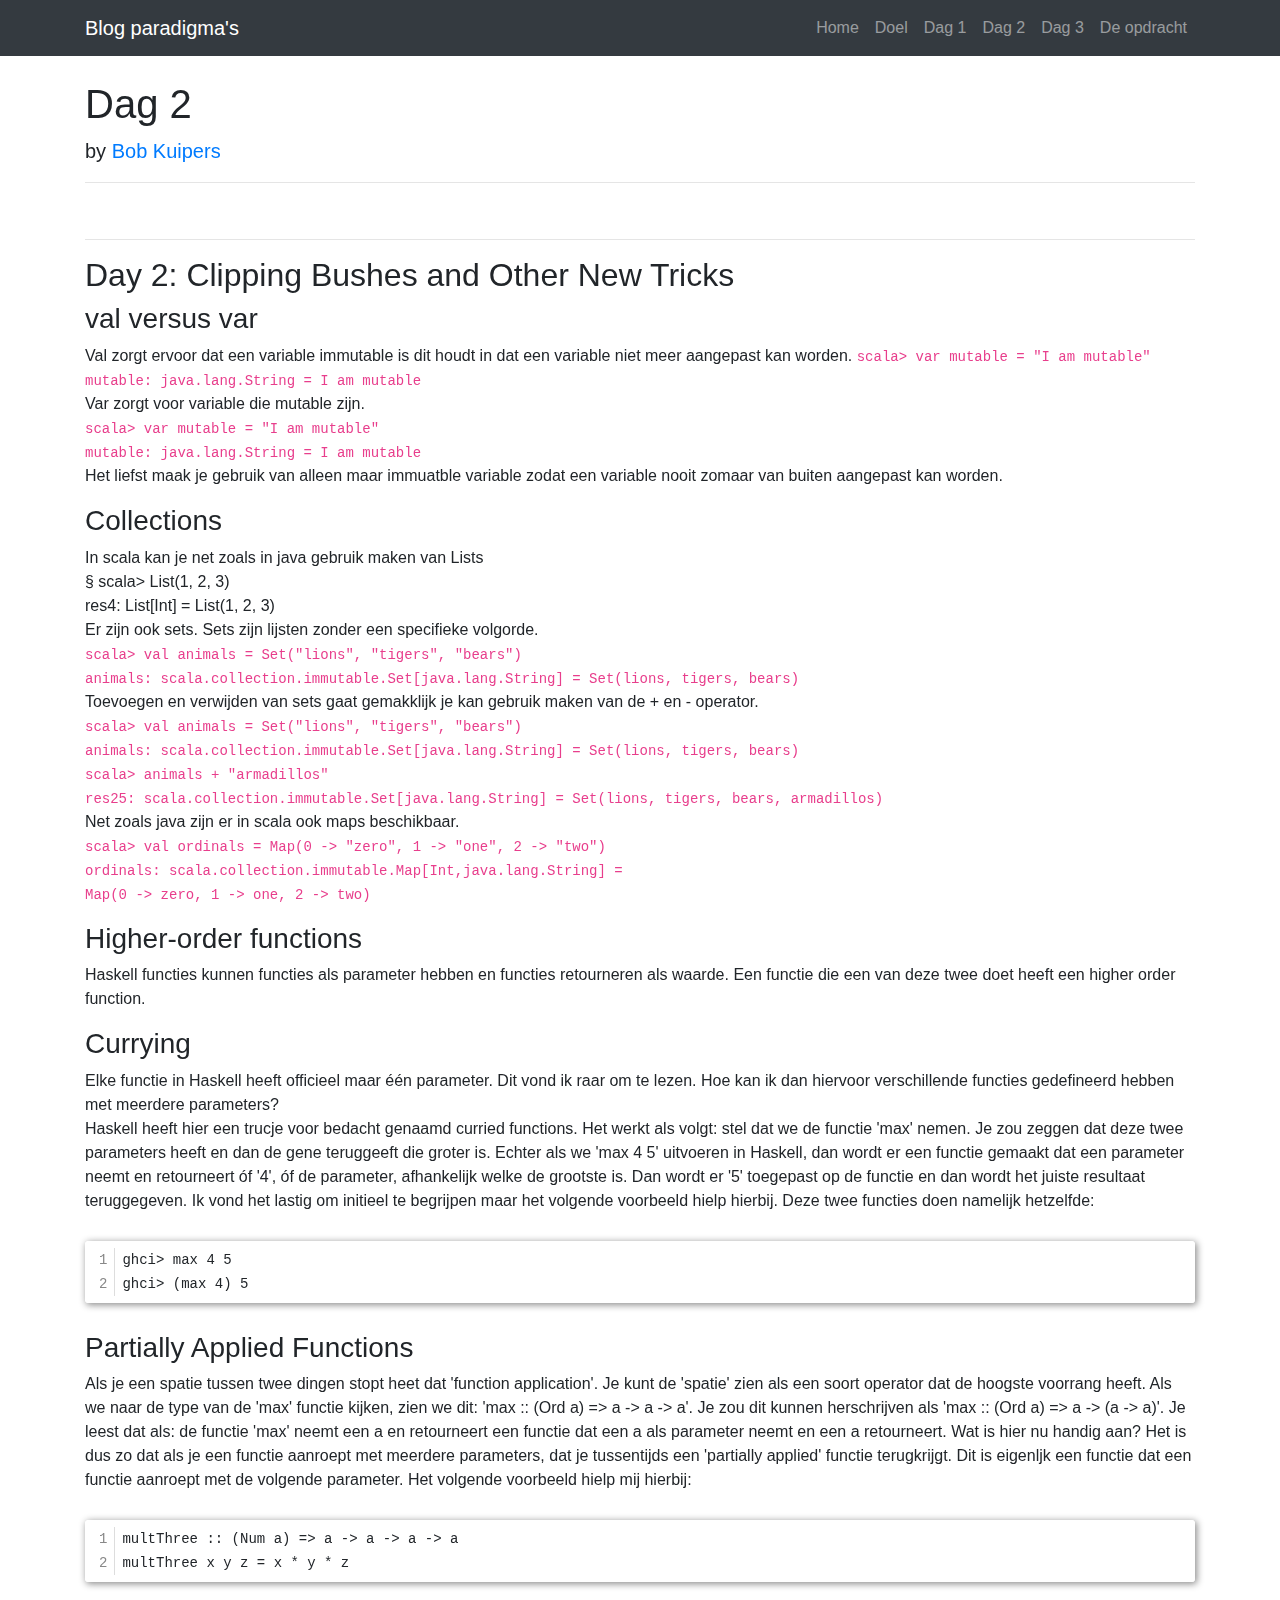
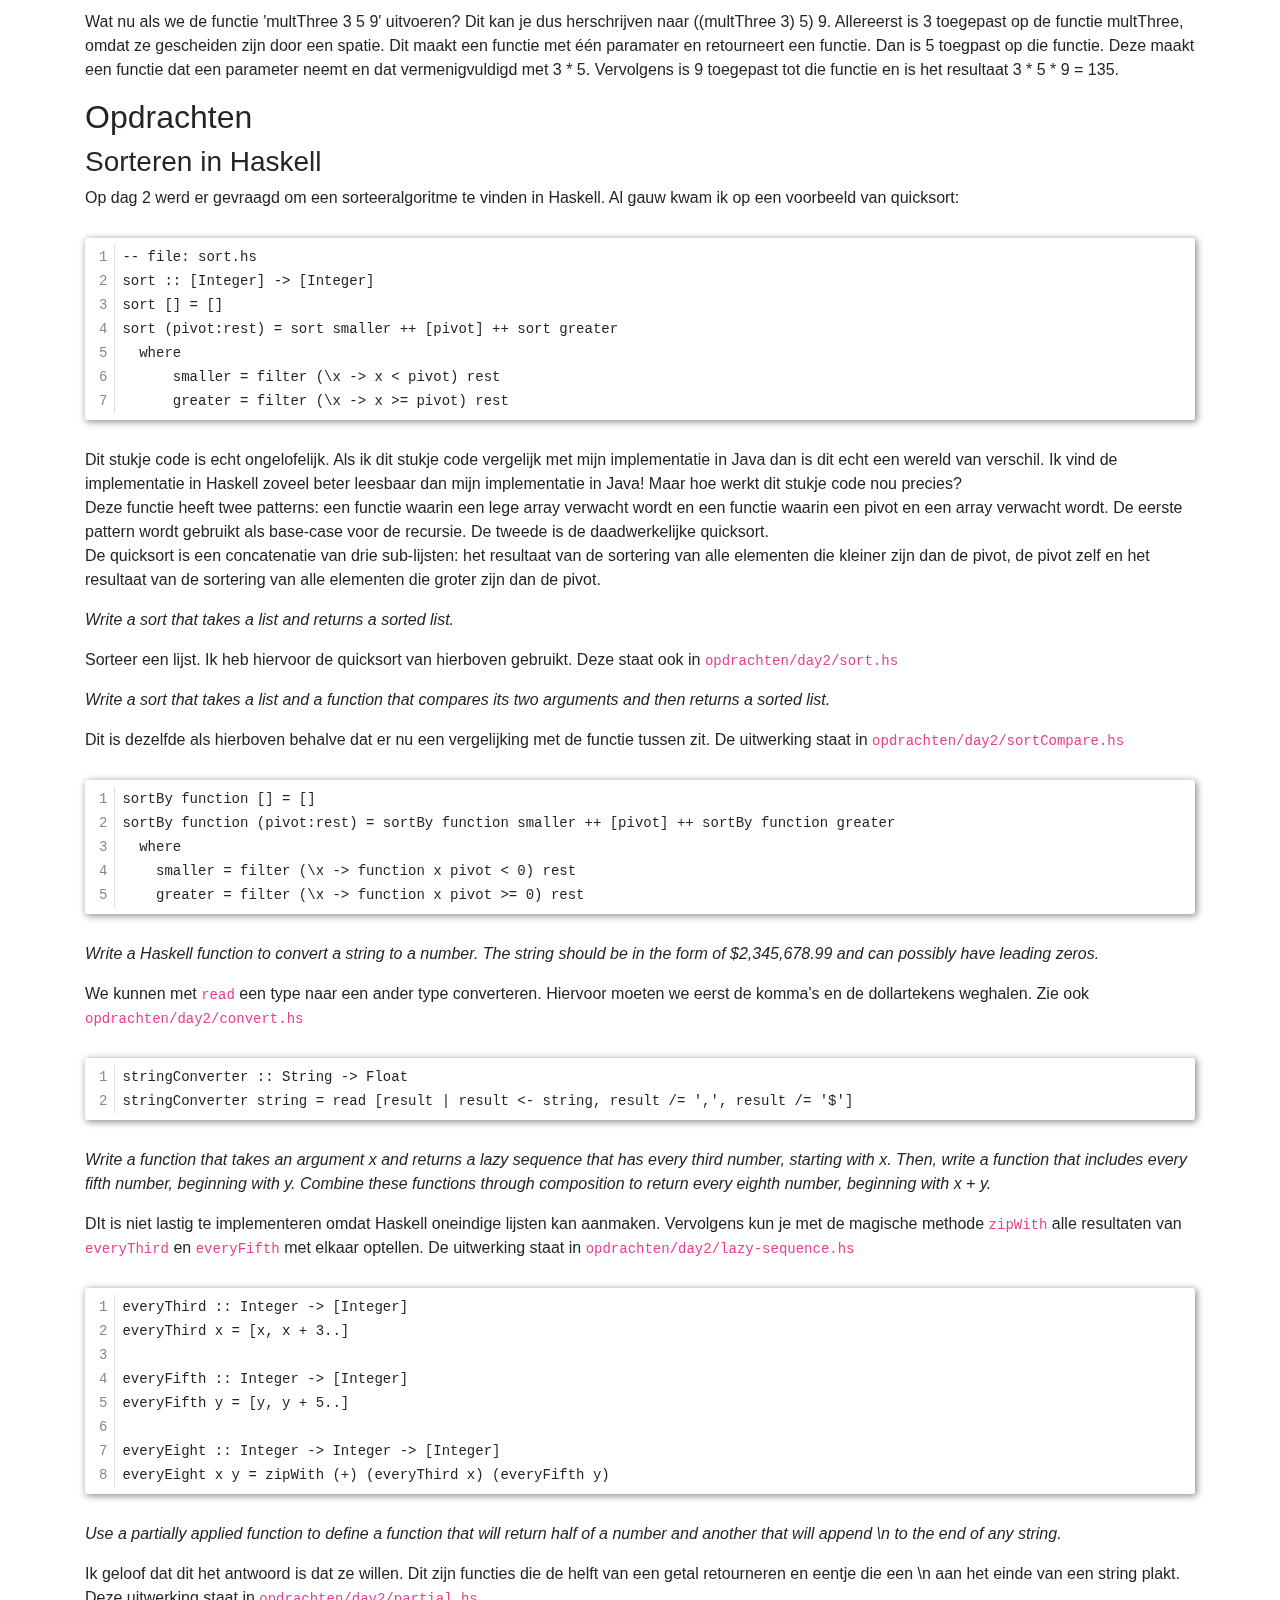
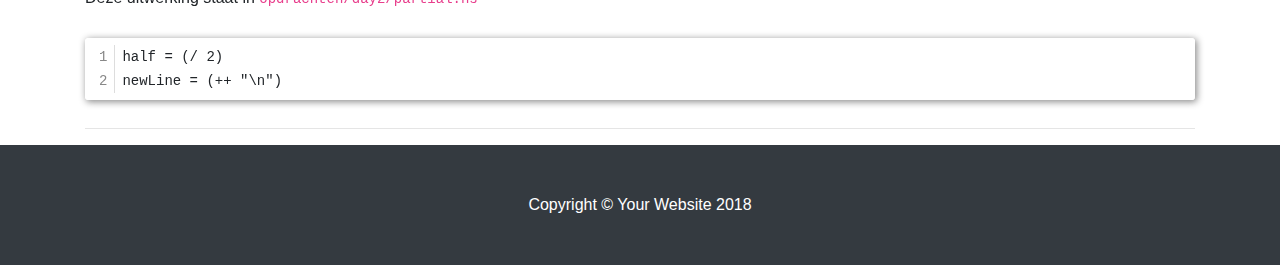
==== scala/blog/html/dag2.html @ 295ce391 "started on blog" ====
<!DOCTYPE html>
<html lang="en">

<head>

  <meta charset="utf-8">
  <meta name="viewport" content="width=device-width, initial-scale=1, shrink-to-fit=no">
  <meta name="description" content="">
  <meta name="author" content="">

  <title>Blog Post - Start Bootstrap Template</title>

  <!-- Bootstrap core CSS -->
  <link href="../vendor/bootstrap/css/bootstrap.min.css" rel="stylesheet">

  <!-- Custom styles for this template -->
  <link href="../css/blog-post.css" rel="stylesheet">

</head>

<body>

  <!-- Navigation -->
  <nav class="navbar navbar-expand-lg navbar-dark bg-dark fixed-top">
    <div class="container">
      <a class="navbar-brand" href="../index.html">Blog paradigma's</a>
      <button class="navbar-toggler" type="button" data-toggle="collapse" data-target="#navbarResponsive" aria-controls="navbarResponsive"
        aria-expanded="false" aria-label="Toggle navigation">
        <span class="navbar-toggler-icon"></span>
      </button>
      <div class="collapse navbar-collapse" id="navbarResponsive">
        <ul class="navbar-nav ml-auto">
          <li class="nav-item">
            <a class="nav-link" href="../index.html">Home</a>
          </li>
          <li class="nav-item">
            <a class="nav-link" href="doel.html">Doel</a>
          </li>
          <li class="nav-item">
            <a class="nav-link" href="dag1.html">Dag 1</a>
          </li>
          <li class="nav-item">
            <a class="nav-link" href="dag2.html">Dag 2</a>
          </li>
          <li class="nav-item">
            <a class="nav-link" href="dag3.html">Dag 3</a>
          </li>
          <li class="nav-item">
            <a class="nav-link" href="opdracht.html">De opdracht</a>
          </li>
        </ul>
      </div>
    </div>
  </nav>

  <!-- Page Content -->
  <div class="container">

    <div class="row">

      <!-- Post Content Column -->
      <div class="col-lg-12">

        <!-- Title -->
        <h1 class="mt-4">Dag 2</h1>

        <!-- Author -->
        <p class="lead">
          by
          <a href="#">Bob Kuipers</a>
        </p>

        <hr>
        <!-- Preview Image -->
        <img class="img-fluid rounded" src="http://placehold.it/1200x300" alt="">

        <hr>

        <!-- Post Content -->
        <h2>Day 2: Clipping Bushes and Other New Tricks</h2>
        <h3>val versus var</h3>
        <p>
          Val zorgt ervoor dat een variable immutable is dit houdt in dat een variable niet meer aangepast kan worden.
          <code>
            scala> var mutable = "I am mutable" <br>
             mutable: java.lang.String = I am mutable
          </code> <br>
          Var zorgt voor variable die mutable zijn.
          <code> <br>
              scala> var mutable = "I am mutable" <br> 
              mutable: java.lang.String = I am mutable
          </code> <br>
          Het liefst maak je gebruik van alleen maar immuatble variable zodat een variable nooit zomaar van buiten
          aangepast kan worden.
        </p>

        <h3>Collections</h3>
        <p>
          In scala kan je net zoals in java gebruik maken van Lists <br>
          §
          scala> List(1, 2, 3) <br>
          res4: List[Int] = List(1, 2, 3)
          </code> <br>
          Er zijn ook sets. Sets zijn lijsten zonder een specifieke volgorde.<br>
          <code>
              scala> val animals = Set("lions", "tigers", "bears")<br>
               animals: scala.collection.immutable.Set[java.lang.String] =
              Set(lions, tigers, bears)   
          </code><br>
          Toevoegen en verwijden van sets gaat gemakklijk je kan gebruik maken van de + en - operator.<br>

          <code>
              scala> val animals = Set("lions", "tigers", "bears") <br>
              animals: scala.collection.immutable.Set[java.lang.String] =
              Set(lions, tigers, bears) <br>
          scala> animals + "armadillos" <br>
          res25: scala.collection.immutable.Set[java.lang.String] =
              Set(lions, tigers, bears, armadillos)      
          </code> <br>

          Net zoals java zijn er in scala ook maps beschikbaar. <br>
          <code>
              scala> val ordinals = Map(0 -> "zero", 1 -> "one", 2 -> "two") <br>
              ordinals: scala.collection.immutable.Map[Int,java.lang.String] = <br>
              Map(0 -> zero, 1 -> one, 2 -> two)
          </code> <br>

        </p>




        <h3>Higher-order functions</h3>
        <p>Haskell functies kunnen functies als parameter hebben en functies retourneren als waarde. Een functie die
          een van deze twee doet heeft een higher order function.</p>
        <h3>Currying</h3>
        <p>Elke functie in Haskell heeft officieel maar één parameter. Dit vond ik raar om te lezen. Hoe kan ik dan
          hiervoor verschillende functies gedefineerd hebben met meerdere parameters?
          <br>
          Haskell heeft hier een trucje voor bedacht genaamd curried functions. Het werkt als volgt: stel dat we de
          functie 'max' nemen. Je zou zeggen dat deze twee parameters heeft en dan de gene teruggeeft die groter is.

          Echter als we 'max 4 5' uitvoeren in Haskell, dan wordt er een functie gemaakt dat een parameter neemt en
          retourneert óf '4', óf de parameter, afhankelijk welke de grootste is.
          Dan wordt er '5' toegepast op de functie en dan wordt het juiste resultaat teruggegeven. Ik vond het lastig
          om initieel te begrijpen maar het volgende voorbeeld hielp hierbij.
          Deze twee functies doen namelijk hetzelfde:
          <pre>
                  <span>ghci> max 4 5</span>
                  <span>ghci> (max 4) 5</span>
              </pre>
        </p>
        <h3>Partially Applied Functions</h3>
        <p>Als je een spatie tussen twee dingen stopt heet dat 'function application'. Je kunt de 'spatie' zien als een
          soort operator dat de hoogste voorrang heeft.
          Als we naar de type van de 'max' functie kijken, zien we dit: 'max :: (Ord a) => a -> a -> a'. Je zou dit
          kunnen herschrijven als 'max :: (Ord a) => a -> (a -> a)'.
          Je leest dat als: de functie 'max' neemt een a en retourneert een functie dat een a als parameter neemt en
          een a retourneert.

          Wat is hier nu handig aan? Het is dus zo dat als je een functie aanroept met meerdere parameters, dat je
          tussentijds een 'partially applied' functie terugkrijgt.
          Dit is eigenljk een functie dat een functie aanroept met de volgende parameter. Het volgende voorbeeld hielp
          mij hierbij:

          <pre>
                  <span>multThree :: (Num a) => a -> a -> a -> a</span>  
                  <span>multThree x y z = x * y * z  </span> 
              </pre>
          <p>Wat nu als we de functie 'multThree 3 5 9' uitvoeren? Dit kan je dus herschrijven naar ((multThree 3) 5)
            9. Allereerst is 3 toegepast op de functie multThree, omdat ze gescheiden zijn door een spatie.
            Dit maakt een functie met één paramater en retourneert een functie. Dan is 5 toegpast op die functie. Deze
            maakt een functie dat een parameter neemt en dat vermenigvuldigd met 3 * 5.
            Vervolgens is 9 toegepast tot die functie en is het resultaat 3 * 5 * 9 = 135. </p>
        </p>
        <h2>Opdrachten</h2>
        <h3>Sorteren in Haskell</h3>
        <p>Op dag 2 werd er gevraagd om een sorteeralgoritme te vinden in Haskell. Al gauw kwam ik op een voorbeeld van
          quicksort:</p>
        <pre>
              <span>-- file: sort.hs</span>
              <span>sort :: [Integer] -> [Integer]</span>
              <span>sort [] = []</span>
              <span>sort (pivot:rest) = sort smaller ++ [pivot] ++ sort greater</span>
              <span>  where</span>
              <span>      smaller = filter (\x -> x < pivot) rest</span> 
              <span>      greater = filter (\x -> x >= pivot) rest</span>
          </pre>
        <p>Dit stukje code is echt ongelofelijk. Als ik dit stukje code vergelijk met mijn implementatie in Java dan is
          dit echt een wereld van verschil.
          Ik vind de implementatie in Haskell zoveel beter leesbaar dan mijn implementatie in Java! Maar hoe werkt dit
          stukje code nou precies?
          <br>
          Deze functie heeft twee patterns: een functie waarin een lege array verwacht wordt en een functie waarin een
          pivot en een array verwacht wordt.
          De eerste pattern wordt gebruikt als base-case voor de recursie. De tweede is de daadwerkelijke quicksort.
          <br>
          De quicksort is een concatenatie van drie sub-lijsten: het resultaat van de sortering van alle elementen die
          kleiner zijn dan de pivot, de pivot zelf en het resultaat van de sortering van alle elementen die groter zijn
          dan de pivot.
        </p>
        <p><i>Write a sort that takes a list and returns a sorted list.</i></p>
        <p>Sorteer een lijst. Ik heb hiervoor de quicksort van hierboven gebruikt. Deze staat ook in <code>opdrachten/day2/sort.hs</code></p>
        <p><i> Write a sort that takes a list and a function that compares its two arguments and then returns a sorted
            list.</i></p>
        <p>Dit is dezelfde als hierboven behalve dat er nu een vergelijking met de functie tussen zit. De uitwerking
          staat in <code>opdrachten/day2/sortCompare.hs</code></p>
        <pre>
            <span>sortBy function [] = []</span>
            <span>sortBy function (pivot:rest) = sortBy function smaller ++ [pivot] ++ sortBy function greater</span>  
            <span>  where</span>
            <span>    smaller = filter (\x -> function x pivot < 0) rest</span>
            <span>    greater = filter (\x -> function x pivot >= 0) rest</span>
          </pre>
        <p><i>Write a Haskell function to convert a string to a number. The string should be in the form of
            $2,345,678.99 and can possibly have leading zeros.</i></p>
        <p>We kunnen met <code>read</code> een type naar een ander type converteren. Hiervoor moeten we eerst de
          komma's en de dollartekens weghalen. Zie ook <code>opdrachten/day2/convert.hs</code></p>
        <pre>
              <span>stringConverter :: String -> Float</span> 
              <span>stringConverter string = read [result | result <- string, result /= ',', result /= '$']</span>
          </pre>
        <p><i>Write a function that takes an argument x and returns a lazy sequence that has every third number,
            starting with x. Then, write a function that includes every ﬁfth number, beginning with y. Combine these
            functions through composition to return every eighth number, beginning with x + y.</i></p>
        <p>DIt is niet lastig te implementeren omdat Haskell oneindige lijsten kan aanmaken. Vervolgens kun je met de
          magische methode <code>zipWith</code> alle resultaten van <code>everyThird</code> en <code>everyFifth</code>
          met elkaar optellen. De uitwerking staat in <code>opdrachten/day2/lazy-sequence.hs</code></p>
        <pre>
            <span>everyThird :: Integer -> [Integer]</span>
            <span>everyThird x = [x, x + 3..]</span>
            <span></span>
            <span>everyFifth :: Integer -> [Integer]</span> 
            <span>everyFifth y = [y, y + 5..]</span>
            <span></span>
            <span>everyEight :: Integer -> Integer -> [Integer]</span>
            <span>everyEight x y = zipWith (+) (everyThird x) (everyFifth y)</span>    
          </pre>
        <p><i>Use a partially applied function to deﬁne a function that will return half of a number and another that
            will append \n to the end of any string.</i></p>
        <p>Ik geloof dat dit het antwoord is dat ze willen. Dit zijn functies die de helft van een getal retourneren en
          eentje die een \n aan het einde van een string plakt. Deze uitwerking staat in <code>opdrachten/day2/partial.hs</code></p>
        <pre>
            <span>half = (/ 2)</span>
            <span>newLine = (++ "\n")</span>
          </pre>
        <hr>
      </div>
    </div>
    <!-- /.row -->

  </div>
  <!-- /.container -->

  <!-- Footer -->
  <footer class="py-5 bg-dark">
    <div class="container">
      <p class="m-0 text-center text-white">Copyright &copy; Your Website 2018</p>
    </div>
    <!-- /.container -->
  </footer>

  <!-- Bootstrap core JavaScript -->
  <script src="vendor/jquery/jquery.min.js"></script>
  <script src="vendor/bootstrap/js/bootstrap.bundle.min.js"></script>

</body>

</html>
---- scala/blog/css/blog-post.css ----
/*!
 * Start Bootstrap - Blog Post (https://startbootstrap.com/template-overviews/blog-post)
 * Copyright 2013-2017 Start Bootstrap
 * Licensed under MIT (https://github.com/BlackrockDigital/startbootstrap-blog-post/blob/master/LICENSE)
 */

body {
  padding-top: 54px;
}

@media (min-width: 992px) {
  body {
    padding-top: 56px;
  }
}
img {
  max-width: 200px;
}

pre {
  font-family: monospace;
  background-color: #fff;
  width: em(440);
  margin: 2em auto;
  padding: 0.5em;
  border-radius: .25em;
  box-shadow: .1em .1em .5em rgba(0,0,0,.45);
  line-height: 0;
  counter-reset: line;
}

span {
  display: block;
  line-height: 1.5rem;
}

span:before {
  counter-increment: line;
  content: counter(line);
  display: inline-block;
  border-right: 1px solid #ddd;
  padding: 0 .5em;
  margin-right: .5em;
  color: #888
}
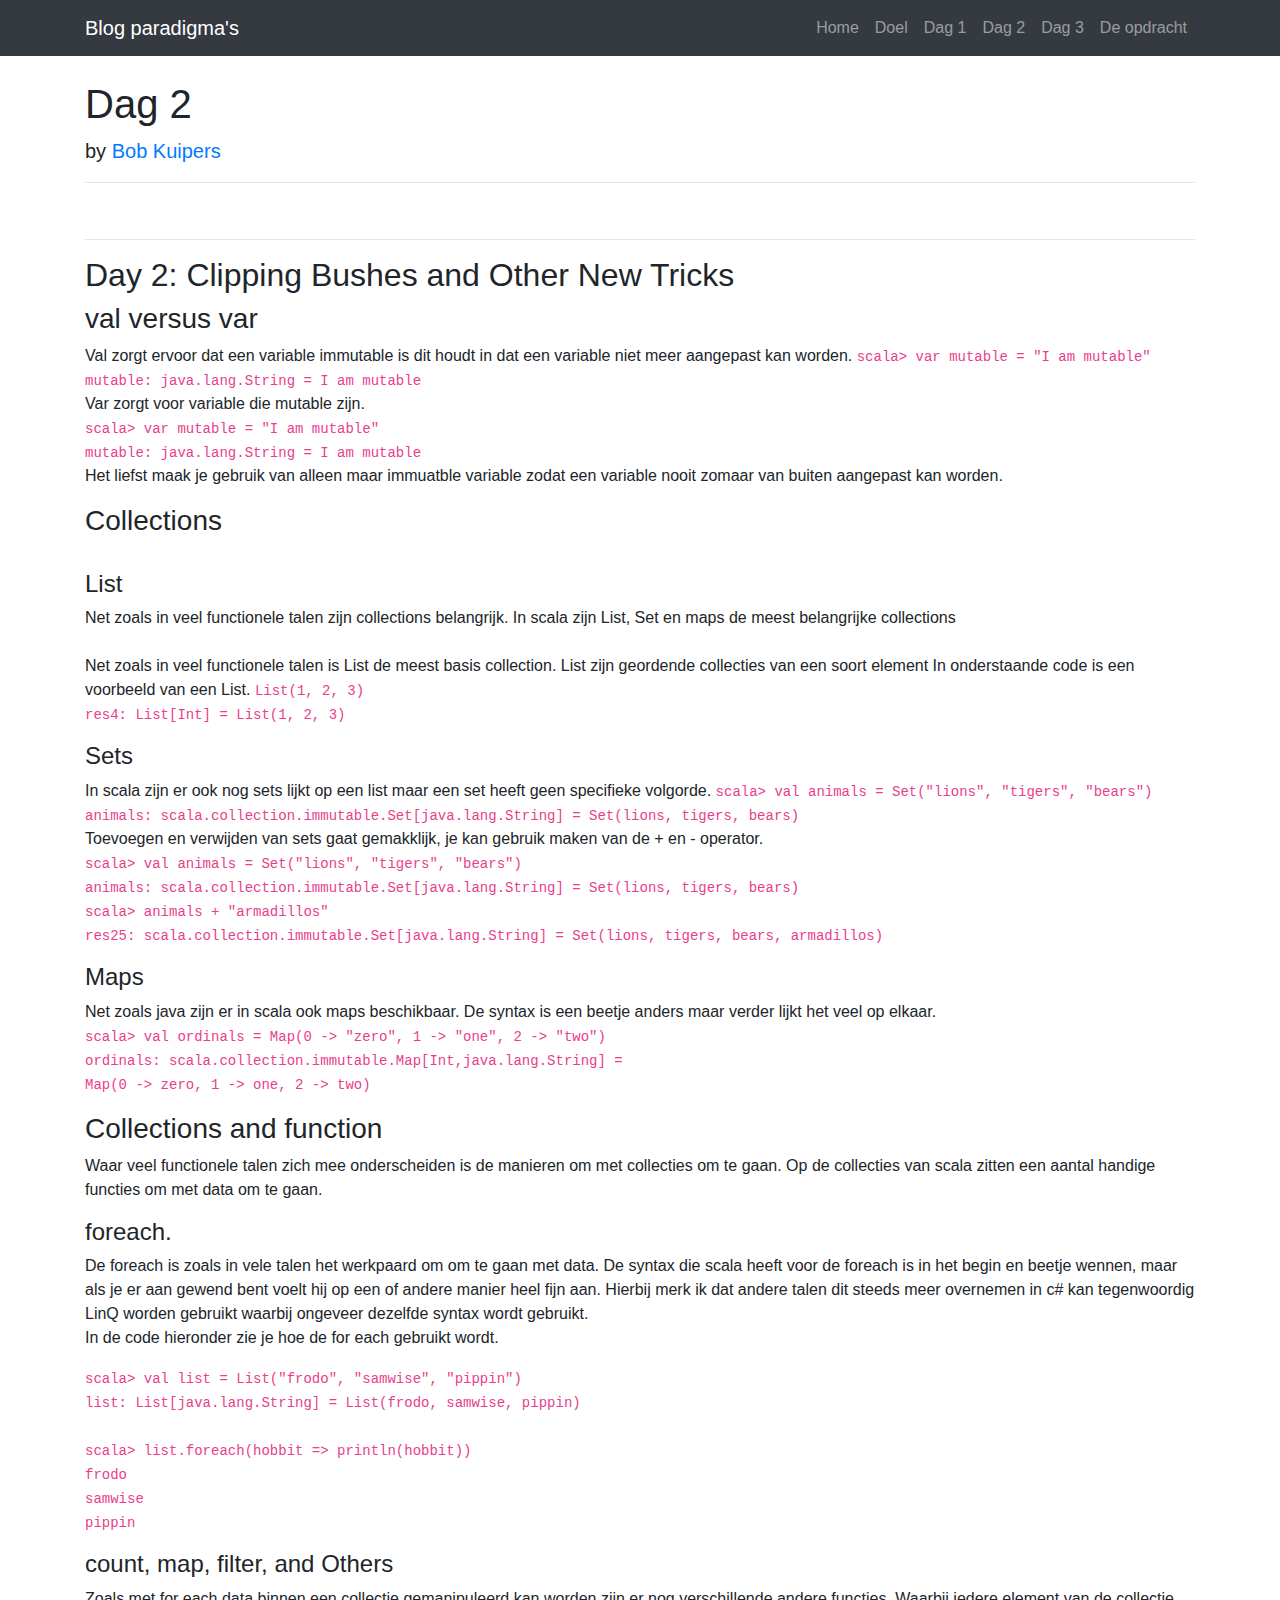
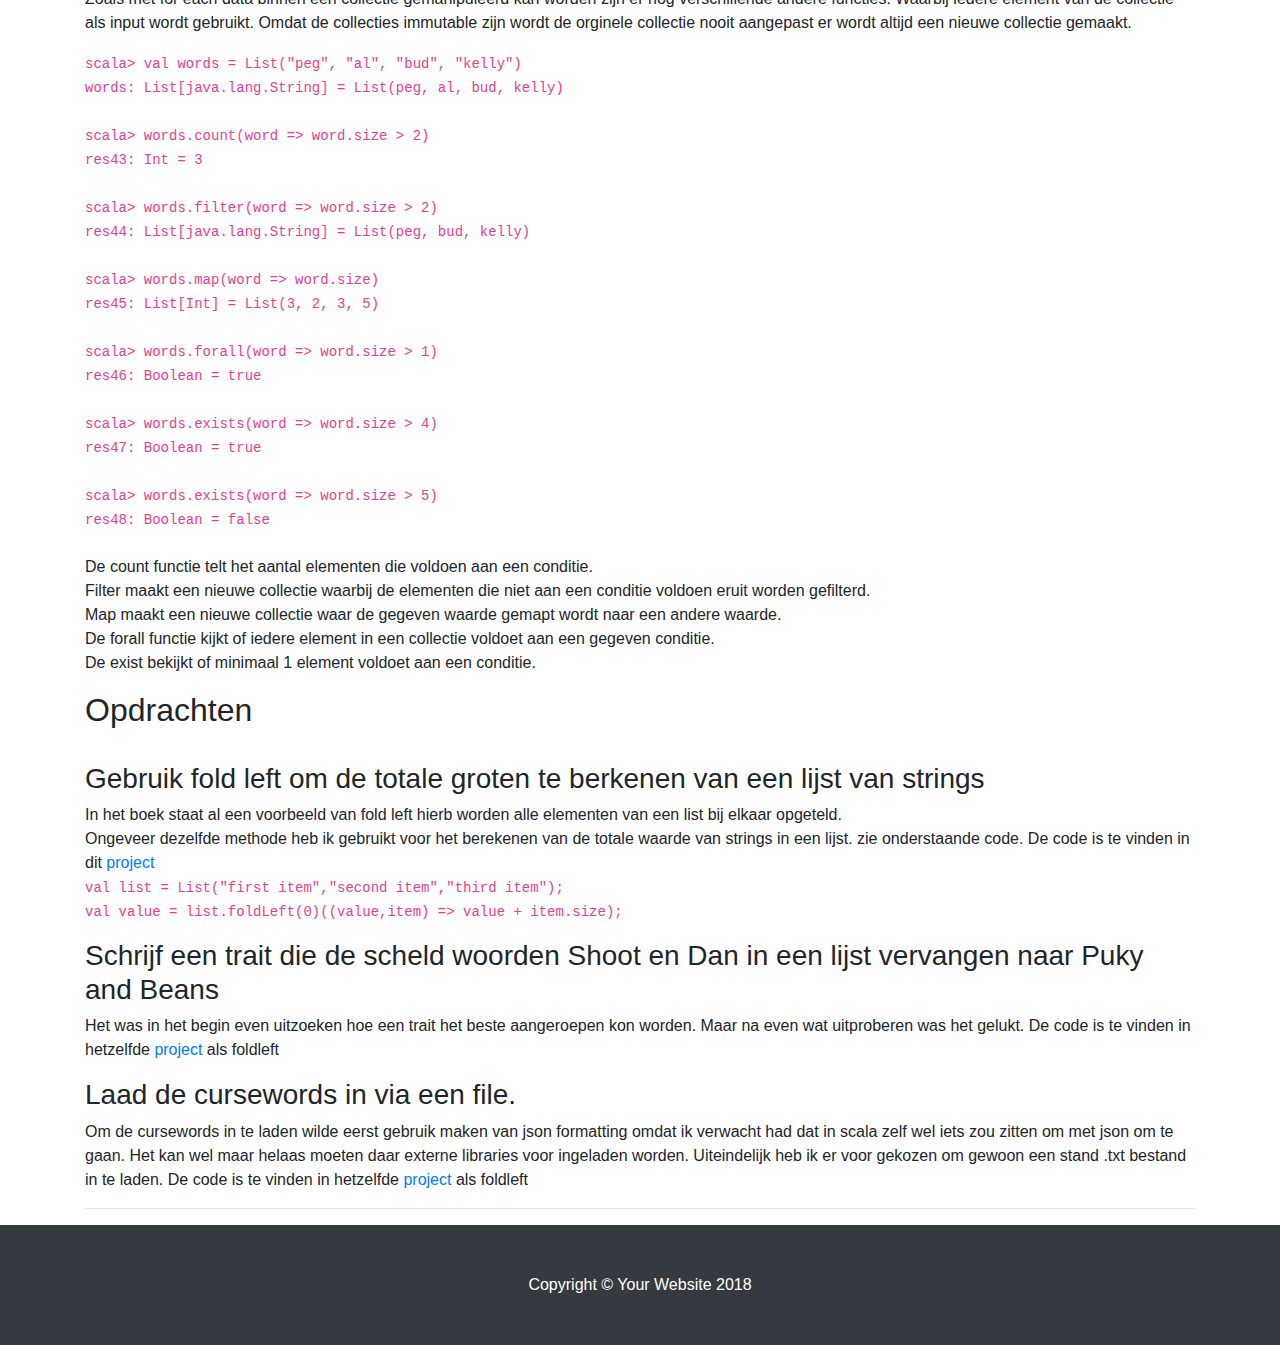
==== commit 9852bc9b: "blog updates" ====
--- a/scala/blog/html/dag2.html
+++ b/scala/blog/html/dag2.html
@@ -95,19 +95,30 @@
         </p>
 
         <h3>Collections</h3>
-        <p>
-          In scala kan je net zoals in java gebruik maken van Lists <br>
-          §
-          scala> List(1, 2, 3) <br>
+        <br>
+        <h4>List</h4>
+        <p>
+          Net zoals in veel functionele talen zijn collections belangrijk. In scala zijn List, Set en maps de meest
+          belangrijke collections
+          <br>
+          <br>
+          Net zoals in veel functionele talen is List de meest basis collection. List zijn geordende collecties van een
+          soort element
+
+          In onderstaande code is een voorbeeld van een List.
+          <code scala> List(1, 2, 3) <br>
           res4: List[Int] = List(1, 2, 3)
           </code> <br>
-          Er zijn ook sets. Sets zijn lijsten zonder een specifieke volgorde.<br>
+        </p>
+        <h4>Sets</h4>
+        <p>
+          In scala zijn er ook nog sets lijkt op een list maar een set heeft geen specifieke volgorde.
           <code>
               scala> val animals = Set("lions", "tigers", "bears")<br>
                animals: scala.collection.immutable.Set[java.lang.String] =
               Set(lions, tigers, bears)   
           </code><br>
-          Toevoegen en verwijden van sets gaat gemakklijk je kan gebruik maken van de + en - operator.<br>
+          Toevoegen en verwijden van sets gaat gemakklijk, je kan gebruik maken van de + en - operator.<br>
 
           <code>
               scala> val animals = Set("lions", "tigers", "bears") <br>
@@ -117,133 +128,132 @@
           res25: scala.collection.immutable.Set[java.lang.String] =
               Set(lions, tigers, bears, armadillos)      
           </code> <br>
-
-          Net zoals java zijn er in scala ook maps beschikbaar. <br>
+        </p>
+        <h4>Maps</h4>
+        <p>
+          Net zoals java zijn er in scala ook maps beschikbaar. De syntax is een beetje anders maar verder lijkt het
+          veel op elkaar.<br>
           <code>
               scala> val ordinals = Map(0 -> "zero", 1 -> "one", 2 -> "two") <br>
               ordinals: scala.collection.immutable.Map[Int,java.lang.String] = <br>
               Map(0 -> zero, 1 -> one, 2 -> two)
           </code> <br>
-
-        </p>
-
-
-
-
-        <h3>Higher-order functions</h3>
-        <p>Haskell functies kunnen functies als parameter hebben en functies retourneren als waarde. Een functie die
-          een van deze twee doet heeft een higher order function.</p>
-        <h3>Currying</h3>
-        <p>Elke functie in Haskell heeft officieel maar één parameter. Dit vond ik raar om te lezen. Hoe kan ik dan
-          hiervoor verschillende functies gedefineerd hebben met meerdere parameters?
-          <br>
-          Haskell heeft hier een trucje voor bedacht genaamd curried functions. Het werkt als volgt: stel dat we de
-          functie 'max' nemen. Je zou zeggen dat deze twee parameters heeft en dan de gene teruggeeft die groter is.
-
-          Echter als we 'max 4 5' uitvoeren in Haskell, dan wordt er een functie gemaakt dat een parameter neemt en
-          retourneert óf '4', óf de parameter, afhankelijk welke de grootste is.
-          Dan wordt er '5' toegepast op de functie en dan wordt het juiste resultaat teruggegeven. Ik vond het lastig
-          om initieel te begrijpen maar het volgende voorbeeld hielp hierbij.
-          Deze twee functies doen namelijk hetzelfde:
-          <pre>
-                  <span>ghci> max 4 5</span>
-                  <span>ghci> (max 4) 5</span>
-              </pre>
-        </p>
-        <h3>Partially Applied Functions</h3>
-        <p>Als je een spatie tussen twee dingen stopt heet dat 'function application'. Je kunt de 'spatie' zien als een
-          soort operator dat de hoogste voorrang heeft.
-          Als we naar de type van de 'max' functie kijken, zien we dit: 'max :: (Ord a) => a -> a -> a'. Je zou dit
-          kunnen herschrijven als 'max :: (Ord a) => a -> (a -> a)'.
-          Je leest dat als: de functie 'max' neemt een a en retourneert een functie dat een a als parameter neemt en
-          een a retourneert.
-
-          Wat is hier nu handig aan? Het is dus zo dat als je een functie aanroept met meerdere parameters, dat je
-          tussentijds een 'partially applied' functie terugkrijgt.
-          Dit is eigenljk een functie dat een functie aanroept met de volgende parameter. Het volgende voorbeeld hielp
-          mij hierbij:
-
-          <pre>
-                  <span>multThree :: (Num a) => a -> a -> a -> a</span>  
-                  <span>multThree x y z = x * y * z  </span> 
-              </pre>
-          <p>Wat nu als we de functie 'multThree 3 5 9' uitvoeren? Dit kan je dus herschrijven naar ((multThree 3) 5)
-            9. Allereerst is 3 toegepast op de functie multThree, omdat ze gescheiden zijn door een spatie.
-            Dit maakt een functie met één paramater en retourneert een functie. Dan is 5 toegpast op die functie. Deze
-            maakt een functie dat een parameter neemt en dat vermenigvuldigd met 3 * 5.
-            Vervolgens is 9 toegepast tot die functie en is het resultaat 3 * 5 * 9 = 135. </p>
-        </p>
-        <h2>Opdrachten</h2>
-        <h3>Sorteren in Haskell</h3>
-        <p>Op dag 2 werd er gevraagd om een sorteeralgoritme te vinden in Haskell. Al gauw kwam ik op een voorbeeld van
-          quicksort:</p>
-        <pre>
-              <span>-- file: sort.hs</span>
-              <span>sort :: [Integer] -> [Integer]</span>
-              <span>sort [] = []</span>
-              <span>sort (pivot:rest) = sort smaller ++ [pivot] ++ sort greater</span>
-              <span>  where</span>
-              <span>      smaller = filter (\x -> x < pivot) rest</span> 
-              <span>      greater = filter (\x -> x >= pivot) rest</span>
-          </pre>
-        <p>Dit stukje code is echt ongelofelijk. Als ik dit stukje code vergelijk met mijn implementatie in Java dan is
-          dit echt een wereld van verschil.
-          Ik vind de implementatie in Haskell zoveel beter leesbaar dan mijn implementatie in Java! Maar hoe werkt dit
-          stukje code nou precies?
-          <br>
-          Deze functie heeft twee patterns: een functie waarin een lege array verwacht wordt en een functie waarin een
-          pivot en een array verwacht wordt.
-          De eerste pattern wordt gebruikt als base-case voor de recursie. De tweede is de daadwerkelijke quicksort.
-          <br>
-          De quicksort is een concatenatie van drie sub-lijsten: het resultaat van de sortering van alle elementen die
-          kleiner zijn dan de pivot, de pivot zelf en het resultaat van de sortering van alle elementen die groter zijn
-          dan de pivot.
-        </p>
-        <p><i>Write a sort that takes a list and returns a sorted list.</i></p>
-        <p>Sorteer een lijst. Ik heb hiervoor de quicksort van hierboven gebruikt. Deze staat ook in <code>opdrachten/day2/sort.hs</code></p>
-        <p><i> Write a sort that takes a list and a function that compares its two arguments and then returns a sorted
-            list.</i></p>
-        <p>Dit is dezelfde als hierboven behalve dat er nu een vergelijking met de functie tussen zit. De uitwerking
-          staat in <code>opdrachten/day2/sortCompare.hs</code></p>
-        <pre>
-            <span>sortBy function [] = []</span>
-            <span>sortBy function (pivot:rest) = sortBy function smaller ++ [pivot] ++ sortBy function greater</span>  
-            <span>  where</span>
-            <span>    smaller = filter (\x -> function x pivot < 0) rest</span>
-            <span>    greater = filter (\x -> function x pivot >= 0) rest</span>
-          </pre>
-        <p><i>Write a Haskell function to convert a string to a number. The string should be in the form of
-            $2,345,678.99 and can possibly have leading zeros.</i></p>
-        <p>We kunnen met <code>read</code> een type naar een ander type converteren. Hiervoor moeten we eerst de
-          komma's en de dollartekens weghalen. Zie ook <code>opdrachten/day2/convert.hs</code></p>
-        <pre>
-              <span>stringConverter :: String -> Float</span> 
-              <span>stringConverter string = read [result | result <- string, result /= ',', result /= '$']</span>
-          </pre>
-        <p><i>Write a function that takes an argument x and returns a lazy sequence that has every third number,
-            starting with x. Then, write a function that includes every ﬁfth number, beginning with y. Combine these
-            functions through composition to return every eighth number, beginning with x + y.</i></p>
-        <p>DIt is niet lastig te implementeren omdat Haskell oneindige lijsten kan aanmaken. Vervolgens kun je met de
-          magische methode <code>zipWith</code> alle resultaten van <code>everyThird</code> en <code>everyFifth</code>
-          met elkaar optellen. De uitwerking staat in <code>opdrachten/day2/lazy-sequence.hs</code></p>
-        <pre>
-            <span>everyThird :: Integer -> [Integer]</span>
-            <span>everyThird x = [x, x + 3..]</span>
-            <span></span>
-            <span>everyFifth :: Integer -> [Integer]</span> 
-            <span>everyFifth y = [y, y + 5..]</span>
-            <span></span>
-            <span>everyEight :: Integer -> Integer -> [Integer]</span>
-            <span>everyEight x y = zipWith (+) (everyThird x) (everyFifth y)</span>    
-          </pre>
-        <p><i>Use a partially applied function to deﬁne a function that will return half of a number and another that
-            will append \n to the end of any string.</i></p>
-        <p>Ik geloof dat dit het antwoord is dat ze willen. Dit zijn functies die de helft van een getal retourneren en
-          eentje die een \n aan het einde van een string plakt. Deze uitwerking staat in <code>opdrachten/day2/partial.hs</code></p>
-        <pre>
-            <span>half = (/ 2)</span>
-            <span>newLine = (++ "\n")</span>
-          </pre>
+        </p>
+
+        <h3>Collections and function</h3>
+        <p>
+          Waar veel functionele talen zich mee onderscheiden is de manieren om met collecties om te gaan.
+          Op de collecties van scala zitten een aantal handige functies om met data om te gaan.
+        </p>
+        <h4>
+          foreach.
+        </h4>
+        <p>
+          De foreach is zoals in vele talen het werkpaard om om te gaan met data. De syntax die scala heeft voor de
+          foreach is in het
+          begin en beetje wennen, maar als je er aan gewend bent voelt hij op een of andere manier heel fijn aan.
+          Hierbij merk ik dat andere talen dit steeds meer overnemen in c# kan tegenwoordig LinQ worden gebruikt
+          waarbij ongeveer dezelfde syntax wordt gebruikt.<br>
+          In de code hieronder zie je hoe de for each gebruikt wordt.
+
+
+        </p>
+        <p>
+          <code>
+            scala> val list = List("frodo", "samwise", "pippin")<br>
+            list: List[java.lang.String] = List(frodo, samwise, pippin)<br>
+            <br>
+            scala> list.foreach(hobbit => println(hobbit)) <br>
+            frodo <br>
+            samwise <br>
+            pippin <br>
+          </code>
+        </p>
+        <h4>count, map, filter, and Others</h4>
+        <p>
+          Zoals met for each data binnen een collectie gemanipuleerd kan worden zijn er nog verschillende andere
+          functies.
+          Waarbij iedere element van de collectie als input wordt gebruikt.
+          Omdat de collecties immutable zijn wordt de orginele collectie nooit aangepast er wordt altijd een nieuwe
+          collectie gemaakt.
+        </p>
+        <code>
+            scala> val words = List("peg", "al", "bud", "kelly") <br>
+            words: List[java.lang.String] = List(peg, al, bud, kelly)<br>
+            <br>
+            scala> words.count(word => word.size > 2) <br>
+            res43: Int = 3 <br>
+            <br>
+            scala> words.filter(word => word.size > 2) <br>
+            res44: List[java.lang.String] = List(peg, bud, kelly)<br> 
+            <br>
+            scala> words.map(word => word.size) <br>
+            res45: List[Int] = List(3, 2, 3, 5)<br>
+            <br>
+            scala> words.forall(word => word.size > 1) <br>
+            res46: Boolean = true <br>
+            <br>
+            scala> words.exists(word => word.size > 4) <br>
+            res47: Boolean = true <br>
+            <br>
+            scala> words.exists(word => word.size > 5) <br>
+            res48: Boolean = false <br>
+            <br>
+
+        </code>
+        <p>
+          De count functie telt het aantal elementen die voldoen aan een conditie.
+          <br>
+          Filter maakt een nieuwe collectie waarbij de elementen die niet aan een conditie voldoen eruit worden
+          gefilterd.
+          <br>
+          Map maakt een nieuwe collectie waar de gegeven waarde gemapt wordt naar een andere waarde.
+          <br>
+          De forall functie kijkt of iedere element in een collectie voldoet aan een gegeven conditie.
+          <br>
+          De exist bekijkt of minimaal 1 element voldoet aan een conditie.
+          <br>
+        </p>
+
+        <h2>
+          Opdrachten
+        </h2>
+        <br>
+
+        <h3>Gebruik fold left om de totale groten te berkenen van een lijst van strings</h3>
+
+        <p>
+          In het boek staat al een voorbeeld van fold left hierb worden alle elementen van een list bij elkaar
+          opgeteld.
+          <br>
+          Ongeveer dezelfde methode heb ik gebruikt voor het berekenen van de totale waarde van strings in een lijst.
+          zie onderstaande code. De code is te vinden in dit <a href="../../day-2/fold-left/">project</a>
+          <br> <code>
+              val list = List("first item","second item","third item"); <br>
+
+              val value = list.foldLeft(0)((value,item) => value + item.size);
+          </code>
+        </p>
+        <h3>Schrijf een trait die de scheld woorden Shoot en Dan in een lijst vervangen naar Puky and Beans</h3>
+        <p>
+          Het was in het begin even uitzoeken hoe een trait het beste aangeroepen kon worden. Maar na even wat
+          uitproberen was het gelukt.
+          De code is te vinden in hetzelfde <a href="../../day-2/fold-left/">project</a> als foldleft
+        </p>
+        <h3>
+          Laad de cursewords in via een file.
+        </h3>
+        <p>
+          Om de cursewords in te laden wilde eerst gebruik maken van json formatting omdat ik verwacht had dat in scala
+          zelf wel iets zou zitten om met json om te gaan.
+
+          Het kan wel maar helaas moeten daar externe libraries voor ingeladen worden.
+
+          Uiteindelijk heb ik er voor gekozen om gewoon een stand .txt bestand in te laden.
+          De code is te vinden in hetzelfde <a href="../../day-2/fold-left/">project</a> als foldleft
+
+        </p>
+
         <hr>
       </div>
     </div>
